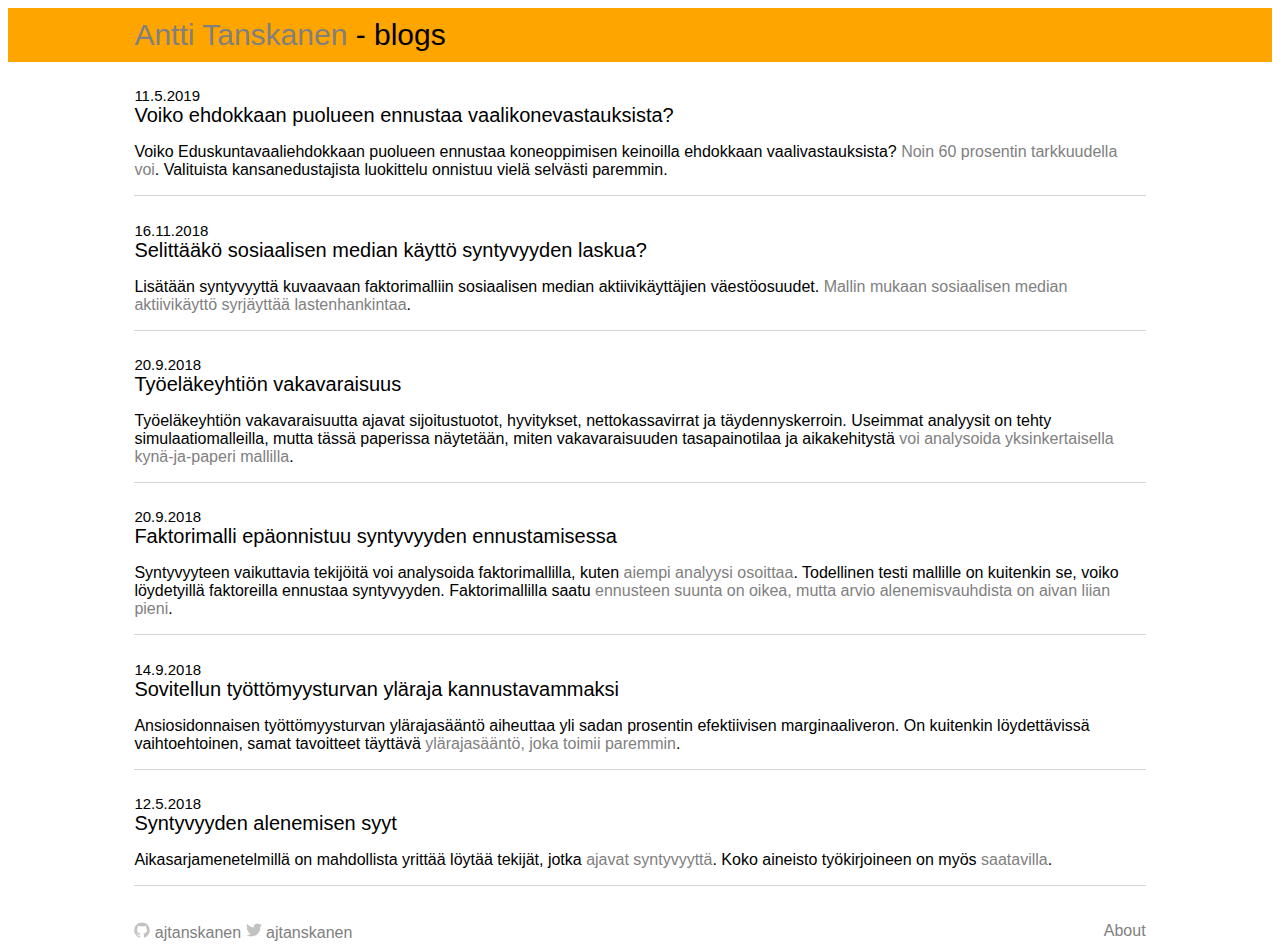
==== index.html @ 9c5862b8 "vaalikoneluokittelija" ====
<!DOCTYPE html>
<html>
  <head>
  <title>Antti Tanskanen - blogs</title>
  <link rel="stylesheet" type="text/css" href="style.css">
  </head>
<body>
  <div class="otsake"><a href="about.html">Antti Tanskanen</a> - blogs
  </div>
  <div class="leipateksti">
    <div class='pointti'>
<div class='pvm'>11.5.2019</div>
      <div class='otsikko'>Voiko ehdokkaan puolueen ennustaa vaalikonevastauksista?</div>
<p>Voiko Eduskuntavaaliehdokkaan puolueen ennustaa koneoppimisen keinoilla ehdokkaan vaalivastauksista? <a href="https://ajtanskanen.github.io/luokittele.html">Noin 60 prosentin tarkkuudella voi</a>. Valituista 
kansanedustajista luokittelu onnistuu vielä selvästi paremmin.</p>
    </div>      

    <div class='pointti'>
<div class='pvm'>16.11.2018</div>
      <div class='otsikko'>Selittääkö sosiaalisen median käyttö syntyvyyden laskua?</div>
<p>Lisätään syntyvyyttä kuvaavaan faktorimalliin sosiaalisen median aktiivikäyttäjien väestöosuudet. <a href="https://ajtanskanen.github.io/syntyvyys_some.html">Mallin mukaan sosiaalisen median aktiivikäyttö syrjäyttää lastenhankintaa</a>. </p>
    </div>      
    
    <div class='pointti'>
<div class='pvm'>20.9.2018</div>
      <div class='otsikko'>Työeläkeyhtiön vakavaraisuus</div>
<p>Työeläkeyhtiön vakavaraisuutta ajavat sijoitustuotot, hyvitykset, nettokassavirrat ja täydennyskerroin. Useimmat analyysit on tehty simulaatiomalleilla, mutta tässä paperissa näytetään, miten vakavaraisuuden tasapainotilaa ja aikakehitystä  <a href="https://ajtanskanen.github.io/tyel_vakavaraisuus.html">voi analysoida yksinkertaisella kynä-ja-paperi mallilla</a>.</p>
    </div>        

    <div class='pointti'>
<div class='pvm'>20.9.2018</div>
      <div class='otsikko'>Faktorimalli epäonnistuu syntyvyyden ennustamisessa</div>
<p>Syntyvyyteen vaikuttavia tekijöitä voi analysoida faktorimallilla, kuten <a href="https://ajtanskanen.github.io/syntyvyys_project.html">aiempi analyysi osoittaa</a>. Todellinen testi mallille on kuitenkin se, voiko löydetyillä faktoreilla ennustaa syntyvyyden. Faktorimallilla saatu <a href="https://ajtanskanen.github.io/syntyvyys_jatkoproject.html">ennusteen suunta on oikea, mutta arvio alenemisvauhdista on aivan liian pieni</a>. </p>
    </div>  
    
    <div class='pointti'>
<div class='pvm'>14.9.2018</div>
      <div class='otsikko'>Sovitellun työttömyysturvan yläraja kannustavammaksi</div>
<p>Ansiosidonnaisen työttömyysturvan ylärajasääntö aiheuttaa yli sadan prosentin efektiivisen marginaaliveron. On kuitenkin löydettävissä vaihtoehtoinen, samat tavoitteet täyttävä  <a href="https://ajtanskanen.github.io/soviteltu_työttömyysturva.html">ylärajasääntö, joka toimii paremmin</a>.</p>
    </div>    
    
    <div class='pointti'>
<div class='pvm'>12.5.2018</div>
      <div class='otsikko'>Syntyvyyden alenemisen syyt</div>
<p>Aikasarjamenetelmillä on mahdollista yrittää löytää tekijät, jotka <a href="https://ajtanskanen.github.io/syntyvyys_project.html">ajavat syntyvyyttä</a>. Koko aineisto työkirjoineen on myös <a href="https://github.com/ajtanskanen/Syntyvyyden-tekij-t">saatavilla</a>.</p>
    </div>
  </div>
  <div class="footteri">
    <span class="contact">
<div class="about"><a href="about.html">About</a></div>      
      <span class="icon github">
  <svg version="1.1" class="github-icon-svg icon" xmlns="http://www.w3.org/2000/svg" xmlns:xlink="http://www.w3.org/1999/xlink" x="0px" y="0px" viewBox="0 0 16 16" enable-background="new 0 0 16 16" xml:space="preserve">
                <path fill-rule="evenodd" clip-rule="evenodd" fill="#C2C2C2" d="M7.999,0.431c-4.285,0-7.76,3.474-7.76,7.761
                c0,3.428,2.223,6.337,5.307,7.363c0.388,0.071,0.53-0.168,0.53-0.374c0-0.184-0.007-0.672-0.01-1.32
                c-2.159,0.469-2.614-1.04-2.614-1.04c-0.353-0.896-0.862-1.135-0.862-1.135c-0.705-0.481,0.053-0.472,0.053-0.472
                c0.779,0.055,1.189,0.8,1.189,0.8c0.692,1.186,1.816,0.843,2.258,0.645c0.071-0.502,0.271-0.843,0.493-1.037
                C4.86,11.425,3.049,10.76,3.049,7.786c0-0.847,0.302-1.54,0.799-2.082C3.768,5.507,3.501,4.718,3.924,3.65
                c0,0,0.652-0.209,2.134,0.796C6.677,4.273,7.34,4.187,8,4.184c0.659,0.003,1.323,0.089,1.943,0.261
                c1.482-1.004,2.132-0.796,2.132-0.796c0.423,1.068,0.157,1.857,0.077,2.054c0.497,0.542,0.798,1.235,0.798,2.082
                c0,2.981-1.814,3.637-3.543,3.829c0.279,0.24,0.527,0.713,0.527,1.437c0,1.037-0.01,1.874-0.01,2.129
                c0,0.208,0.14,0.449,0.534,0.373c3.081-1.028,5.302-3.935,5.302-7.362C15.76,3.906,12.285,0.431,7.999,0.431z"></path>
              </svg></span> <a class='contact' href="https://github.com/ajtanskanen">ajtanskanen</a>
                <span class="icon twitter">
                <svg version="1.1" class="twitter-icon-svg icon" xmlns="http://www.w3.org/2000/svg" xmlns:xlink="http://www.w3.org/1999/xlink" x="0px" y="0px" viewBox="0 0 16 16" enable-background="new 0 0 16 16" xml:space="preserve">
                <path fill="#C2C2C2" d="M15.969,3.058c-0.586,0.26-1.217,0.436-1.878,0.515c0.675-0.405,1.194-1.045,1.438-1.809
                c-0.632,0.375-1.332,0.647-2.076,0.793c-0.596-0.636-1.446-1.033-2.387-1.033c-1.806,0-3.27,1.464-3.27,3.27
                c0,0.256,0.029,0.506,0.085,0.745C5.163,5.404,2.753,4.102,1.14,2.124C0.859,2.607,0.698,3.168,0.698,3.767
                c0,1.134,0.577,2.135,1.455,2.722C1.616,6.472,1.112,6.325,0.671,6.08c0,0.014,0,0.027,0,0.041c0,1.584,1.127,2.906,2.623,3.206
                C3.02,9.402,2.731,9.442,2.433,9.442c-0.211,0-0.416-0.021-0.615-0.059c0.416,1.299,1.624,2.245,3.055,2.271
                c-1.119,0.877-2.529,1.4-4.061,1.4c-0.264,0-0.524-0.015-0.78-0.046c1.447,0.928,3.166,1.469,5.013,1.469
                c6.015,0,9.304-4.983,9.304-9.304c0-0.142-0.003-0.283-0.009-0.423C14.976,4.29,15.531,3.714,15.969,3.058z"></path>
              </svg>
          </span> <a class='contact' href="https://twitter.com/ajtanskanen">ajtanskanen</a>
    </span>
  </div>
</body>
</html>
---- style.css ----
a:link,a:visited,a:active { color: grey;text-decoration: none;}
a:hover { color: blue;text-decoration: none;}
body {font-family: Helvetica, Arial, sans-serif; font-weight: 200;}
.otsake {width: 100%; background-color: orange; padding: 10px 10% 10px 10%; font-size: 18px; font-color: gray; margin-bottom: 20px;margin-left:0;margin-top:0;margin-right:0;box-sizing:border-box; font-size: 30px; font-weight: 100;} 
.pvm {font: italic; font-color: grey; font-size: 15px;} 
.otsikko {font-size: 20px; font-weight: bold;font-weight: 100;} 
h1 {font-weight: 100;}
.about {float: right;}
.footteri {position: bottom; background-color: white; margin-top: 1ex; padding: 0 10% 0 10%; padding-top:10px;} 
.leipateksti {width: 100%; padding: 0 10% 0 10%;box-sizing: border-box;} 
.icon {width: 16px; height: 16px;} 
.contact {list-style-type: none;}
.contact img{list-style-type: none;}

.pointti {margin-bottom: 3ex; margin-top: 3ex;box-sizing: border-box; border-bottom: solid 1px lightgray; }
.line {border-top: 1px solid lightgray; padding-bottom: 10px;}
.fig {float: left; padding: 10px 10px 0 0;}
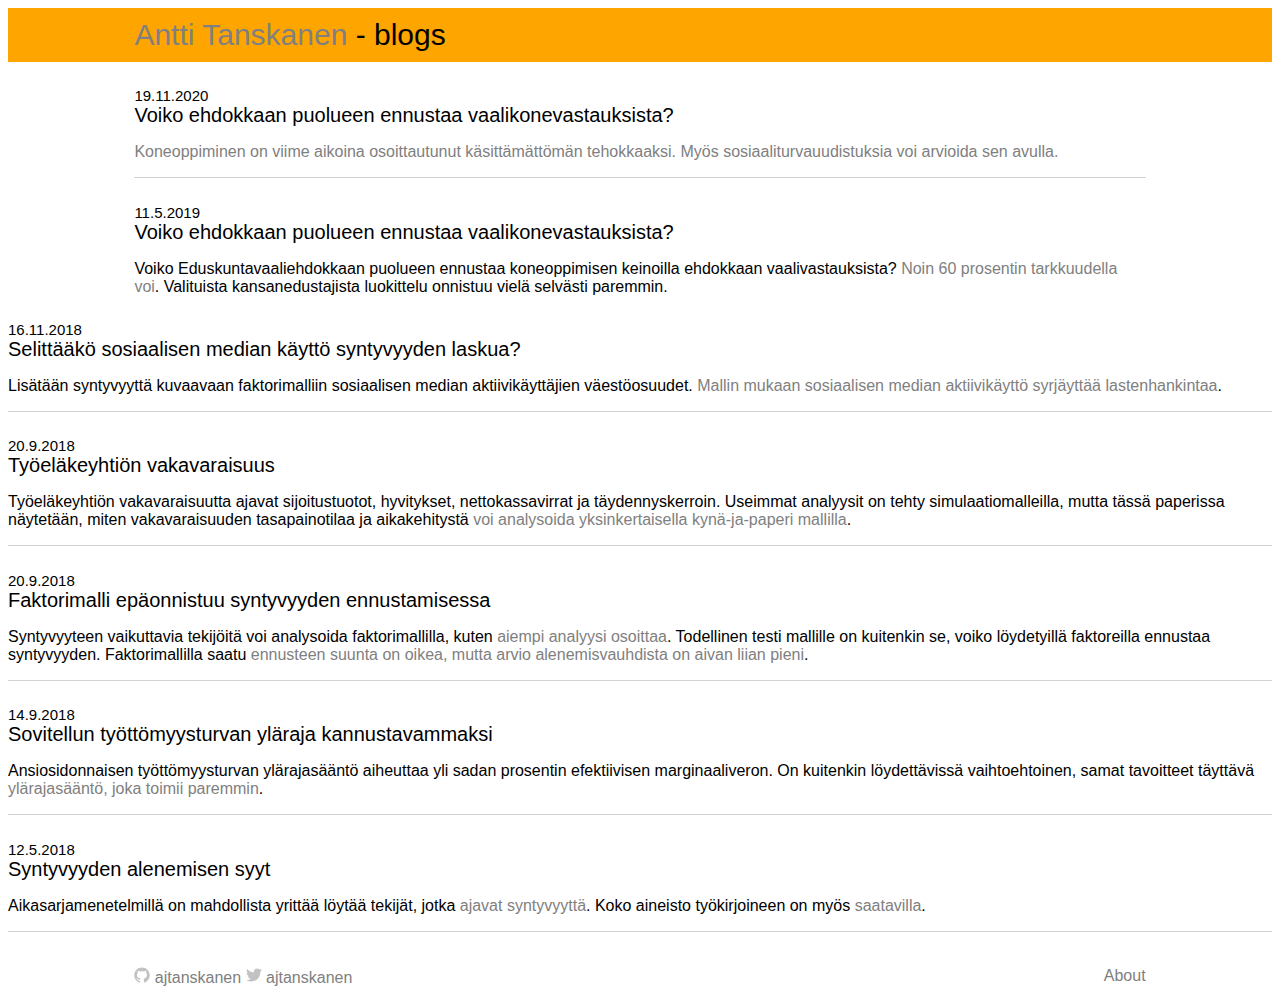
==== commit 49eb16f8: "uusi blogi" ====
--- a/index.html
+++ b/index.html
@@ -9,6 +9,11 @@
   </div>
   <div class="leipateksti">
     <div class='pointti'>
+<div class='pvm'>19.11.2020</div>
+      <div class='otsikko'>Voiko ehdokkaan puolueen ennustaa vaalikonevastauksista?</div>
+<p><a href="https://ajtanskanen.github.io/luokittele.html">Koneoppiminen on viime aikoina osoittautunut käsittämättömän tehokkaaksi. Myös sosiaaliturvauudistuksia voi arvioida sen avulla.</a></p>
+    </div>      
+
 <div class='pvm'>11.5.2019</div>
       <div class='otsikko'>Voiko ehdokkaan puolueen ennustaa vaalikonevastauksista?</div>
 <p>Voiko Eduskuntavaaliehdokkaan puolueen ennustaa koneoppimisen keinoilla ehdokkaan vaalivastauksista? <a href="https://ajtanskanen.github.io/luokittele.html">Noin 60 prosentin tarkkuudella voi</a>. Valituista 
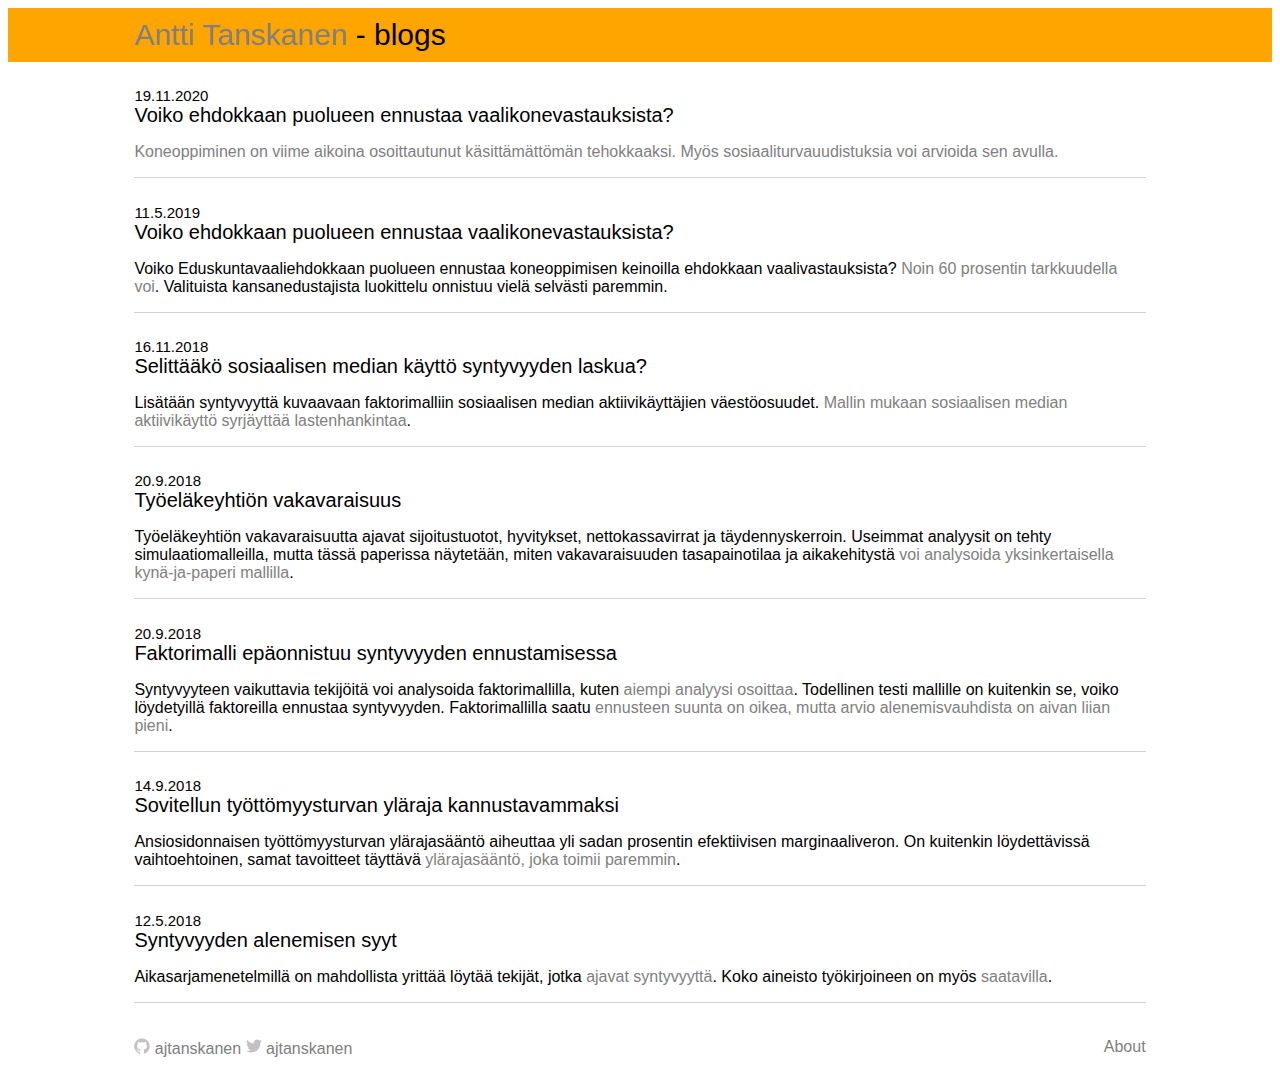
==== commit ade09024: "Update index.html" ====
--- a/index.html
+++ b/index.html
@@ -14,6 +14,7 @@
 <p><a href="https://ajtanskanen.github.io/luokittele.html">Koneoppiminen on viime aikoina osoittautunut käsittämättömän tehokkaaksi. Myös sosiaaliturvauudistuksia voi arvioida sen avulla.</a></p>
     </div>      
 
+    <div class='pointti'>
 <div class='pvm'>11.5.2019</div>
       <div class='otsikko'>Voiko ehdokkaan puolueen ennustaa vaalikonevastauksista?</div>
 <p>Voiko Eduskuntavaaliehdokkaan puolueen ennustaa koneoppimisen keinoilla ehdokkaan vaalivastauksista? <a href="https://ajtanskanen.github.io/luokittele.html">Noin 60 prosentin tarkkuudella voi</a>. Valituista 
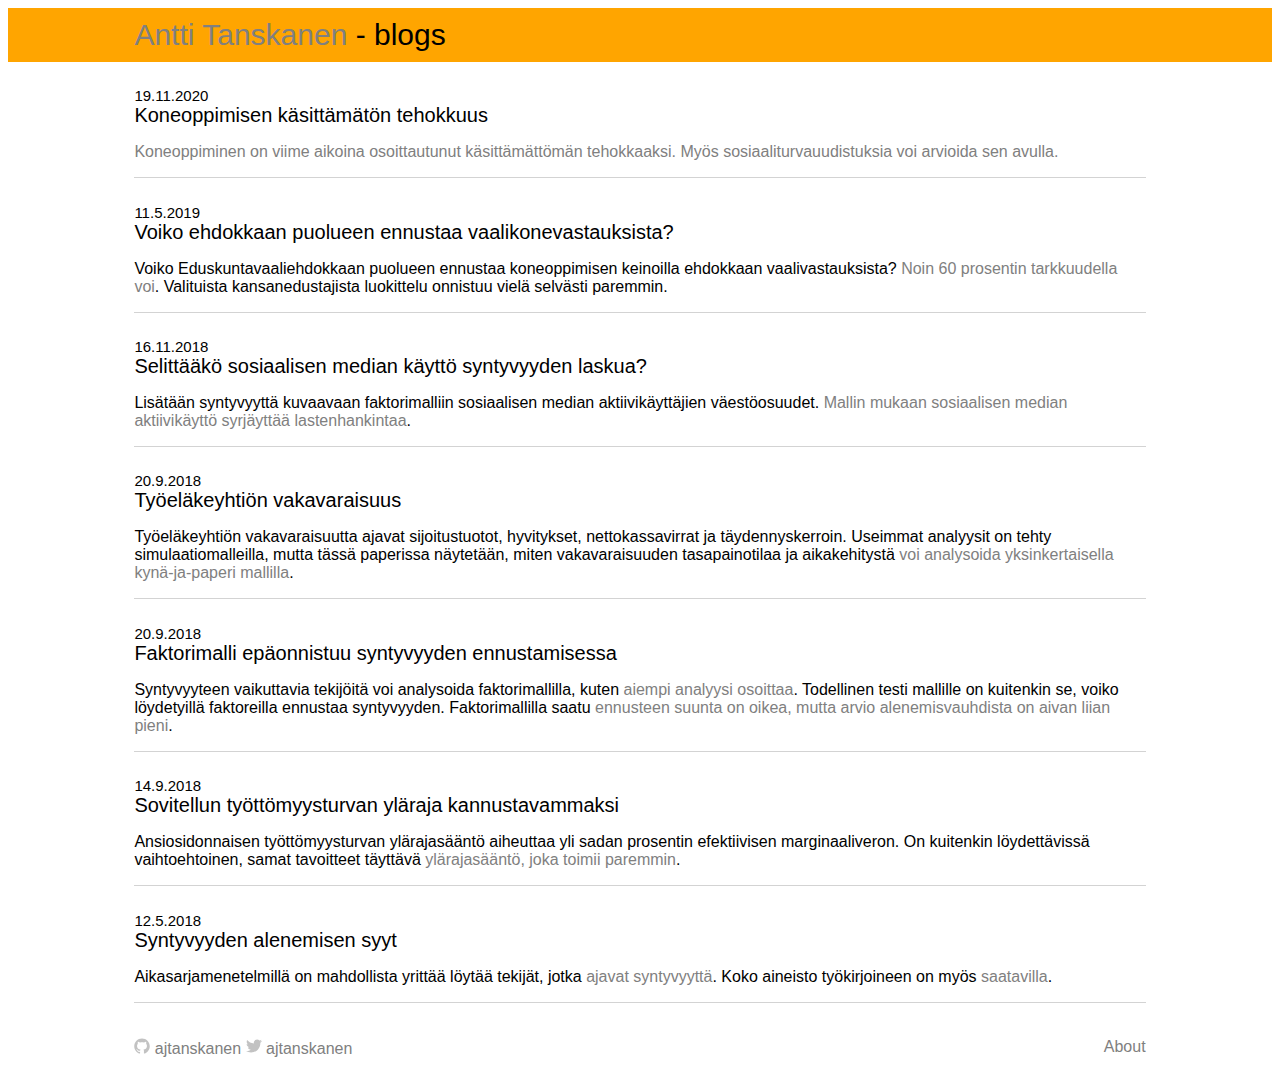
==== commit 1e4c5ffe: "Update index.html" ====
--- a/index.html
+++ b/index.html
@@ -10,7 +10,7 @@
   <div class="leipateksti">
     <div class='pointti'>
 <div class='pvm'>19.11.2020</div>
-      <div class='otsikko'>Voiko ehdokkaan puolueen ennustaa vaalikonevastauksista?</div>
+      <div class='otsikko'>Koneoppimisen käsittämätön tehokkuus</div>
 <p><a href="https://ajtanskanen.github.io/luokittele.html">Koneoppiminen on viime aikoina osoittautunut käsittämättömän tehokkaaksi. Myös sosiaaliturvauudistuksia voi arvioida sen avulla.</a></p>
     </div>      
 
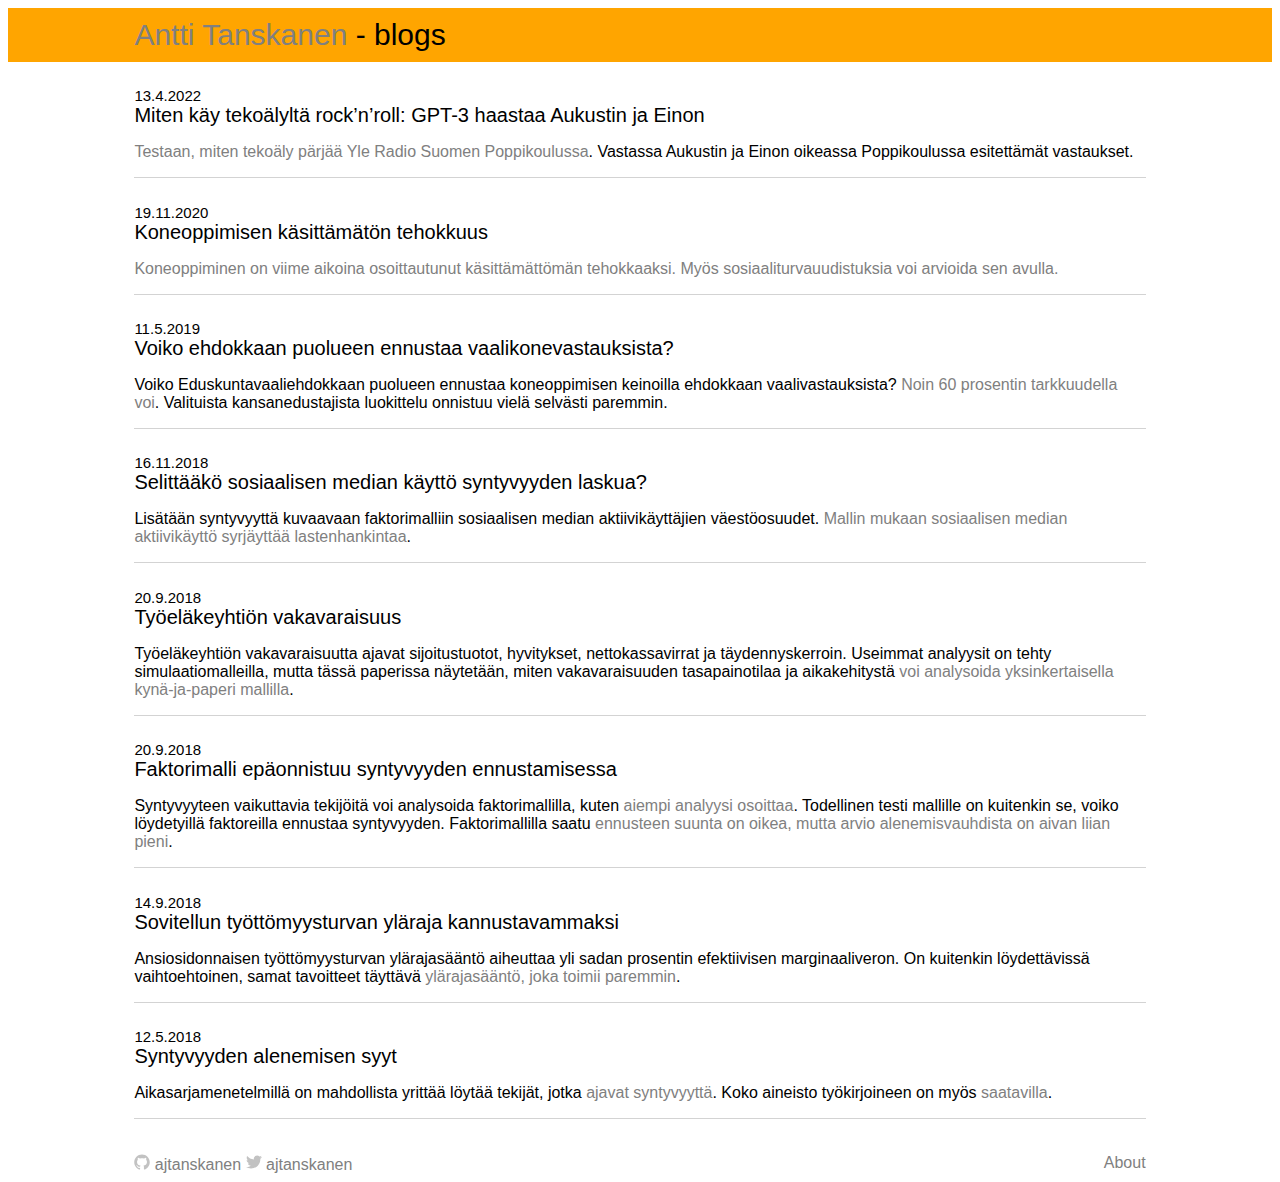
==== commit d9c237eb: "Update index.html" ====
--- a/index.html
+++ b/index.html
@@ -8,10 +8,18 @@
   <div class="otsake"><a href="about.html">Antti Tanskanen</a> - blogs
   </div>
   <div class="leipateksti">
+
+    <div class='pointti'>
+<div class='pvm'>13.4.2022</div>
+      <div class='otsikko'>Miten käy tekoälyltä rock’n’roll: GPT-3 haastaa Aukustin ja Einon</div>
+<p><a href="https://ajtanskanen.github.io/syntyvyys_project.html">Testaan, miten tekoäly pärjää Yle Radio Suomen Poppikoulussa</a>. 
+Vastassa Aukustin ja Einon oikeassa Poppikoulussa esitettämät vastaukset.</p>
+    </div>
+
     <div class='pointti'>
 <div class='pvm'>19.11.2020</div>
       <div class='otsikko'>Koneoppimisen käsittämätön tehokkuus</div>
-<p><a href="https://ajtanskanen.github.io/luokittele.html">Koneoppiminen on viime aikoina osoittautunut käsittämättömän tehokkaaksi. Myös sosiaaliturvauudistuksia voi arvioida sen avulla.</a></p>
+<p><a href="https://ajtanskanen.github.io/RLblog.html">Koneoppiminen on viime aikoina osoittautunut käsittämättömän tehokkaaksi. Myös sosiaaliturvauudistuksia voi arvioida sen avulla.</a></p>
     </div>      
 
     <div class='pointti'>
@@ -50,6 +58,7 @@
       <div class='otsikko'>Syntyvyyden alenemisen syyt</div>
 <p>Aikasarjamenetelmillä on mahdollista yrittää löytää tekijät, jotka <a href="https://ajtanskanen.github.io/syntyvyys_project.html">ajavat syntyvyyttä</a>. Koko aineisto työkirjoineen on myös <a href="https://github.com/ajtanskanen/Syntyvyyden-tekij-t">saatavilla</a>.</p>
     </div>
+
   </div>
   <div class="footteri">
     <span class="contact">
